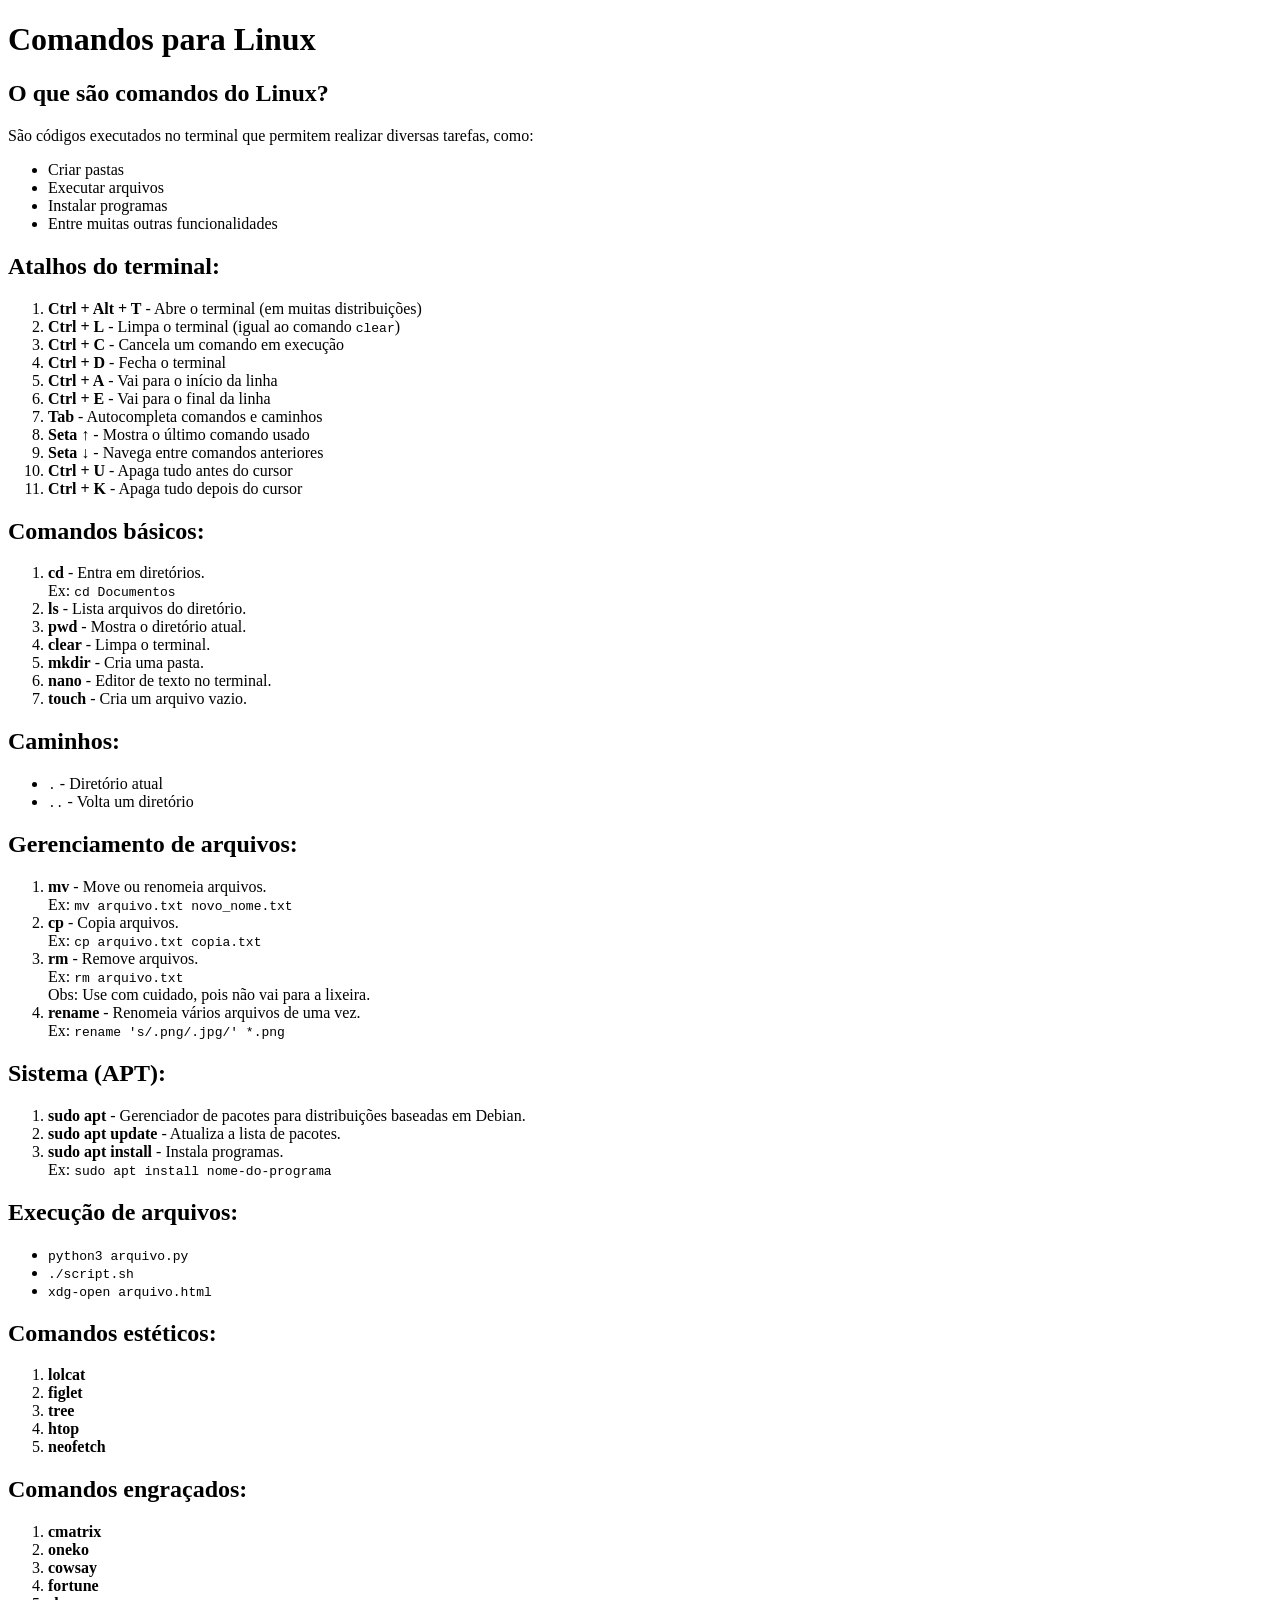
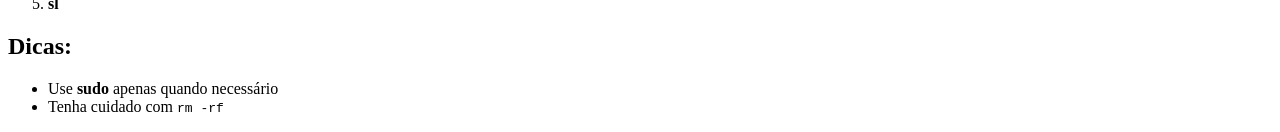
==== index.html @ bd70218e "Add files via upload" ====
<!DOCTYPE html>
<html lang="pt-BR">
<head>
    <meta charset="UTF-8">
    <meta name="viewport" content="width=device-width, initial-scale=1.0">
    <title>Comandos para Linux</title>
</head>
<body>

<h1>Comandos para Linux</h1>

<h2>O que são comandos do Linux?</h2>
<p>São códigos executados no terminal que permitem realizar diversas tarefas, como:</p>
<ul>
    <li>Criar pastas</li>
    <li>Executar arquivos</li>
    <li>Instalar programas</li>
    <li>Entre muitas outras funcionalidades</li>
</ul>

<h2>Atalhos do terminal:</h2>
<ol>
    <li><strong>Ctrl + Alt + T</strong> - Abre o terminal (em muitas distribuições)</li>
    <li><strong>Ctrl + L</strong> - Limpa o terminal (igual ao comando <code>clear</code>)</li>
    <li><strong>Ctrl + C</strong> - Cancela um comando em execução</li>
    <li><strong>Ctrl + D</strong> - Fecha o terminal</li>
    <li><strong>Ctrl + A</strong> - Vai para o início da linha</li>
    <li><strong>Ctrl + E</strong> - Vai para o final da linha</li>
    <li><strong>Tab</strong> - Autocompleta comandos e caminhos</li>
    <li><strong>Seta ↑</strong> - Mostra o último comando usado</li>
    <li><strong>Seta ↓</strong> - Navega entre comandos anteriores</li>
    <li><strong>Ctrl + U</strong> - Apaga tudo antes do cursor</li>
    <li><strong>Ctrl + K</strong> - Apaga tudo depois do cursor</li>
</ol>

<h2>Comandos básicos:</h2>
<ol>
    <li><strong>cd</strong> - Entra em diretórios.<br>
        Ex: <code>cd Documentos</code>
    </li>
    <li><strong>ls</strong> - Lista arquivos do diretório.</li>
    <li><strong>pwd</strong> - Mostra o diretório atual.</li>
    <li><strong>clear</strong> - Limpa o terminal.</li>
    <li><strong>mkdir</strong> - Cria uma pasta.</li>
    <li><strong>nano</strong> - Editor de texto no terminal.</li>
    <li><strong>touch</strong> - Cria um arquivo vazio.</li>
</ol>

<h2>Caminhos:</h2>
<ul>
    <li><code>.</code> - Diretório atual</li>
    <li><code>..</code> - Volta um diretório</li>
</ul>

<h2>Gerenciamento de arquivos:</h2>
<ol>
    <li><strong>mv</strong> - Move ou renomeia arquivos.<br>
        Ex: <code>mv arquivo.txt novo_nome.txt</code>
    </li>
    <li><strong>cp</strong> - Copia arquivos.<br>
        Ex: <code>cp arquivo.txt copia.txt</code>
    </li>
    <li><strong>rm</strong> - Remove arquivos.<br>
        Ex: <code>rm arquivo.txt</code><br>
        Obs: Use com cuidado, pois não vai para a lixeira.
    </li>
    <li><strong>rename</strong> - Renomeia vários arquivos de uma vez.<br>
        Ex: <code>rename 's/.png/.jpg/' *.png</code>
    </li>
</ol>

<h2>Sistema (APT):</h2>
<ol>
    <li><strong>sudo apt</strong> - Gerenciador de pacotes para distribuições baseadas em Debian.</li>
    <li><strong>sudo apt update</strong> - Atualiza a lista de pacotes.</li>
    <li><strong>sudo apt install</strong> - Instala programas.<br>
        Ex: <code>sudo apt install nome-do-programa</code>
    </li>
</ol>

<h2>Execução de arquivos:</h2>
<ul>
    <li><code>python3 arquivo.py</code></li>
    <li><code>./script.sh</code></li>
    <li><code>xdg-open arquivo.html</code></li>
</ul>

<h2>Comandos estéticos:</h2>
<ol>
    <li><strong>lolcat</strong></li>
    <li><strong>figlet</strong></li>
    <li><strong>tree</strong></li>
    <li><strong>htop</strong></li>
    <li><strong>neofetch</strong></li>
</ol>

<h2>Comandos engraçados:</h2>
<ol>
    <li><strong>cmatrix</strong></li>
    <li><strong>oneko</strong></li>
    <li><strong>cowsay</strong></li>
    <li><strong>fortune</strong></li>
    <li><strong>sl</strong></li>
</ol>

<h2>Dicas:</h2>
<ul>
    <li>Use <strong>sudo</strong> apenas quando necessário</li>
    <li>Tenha cuidado com <code>rm -rf</code></li>
</ul>

</body>
</html>
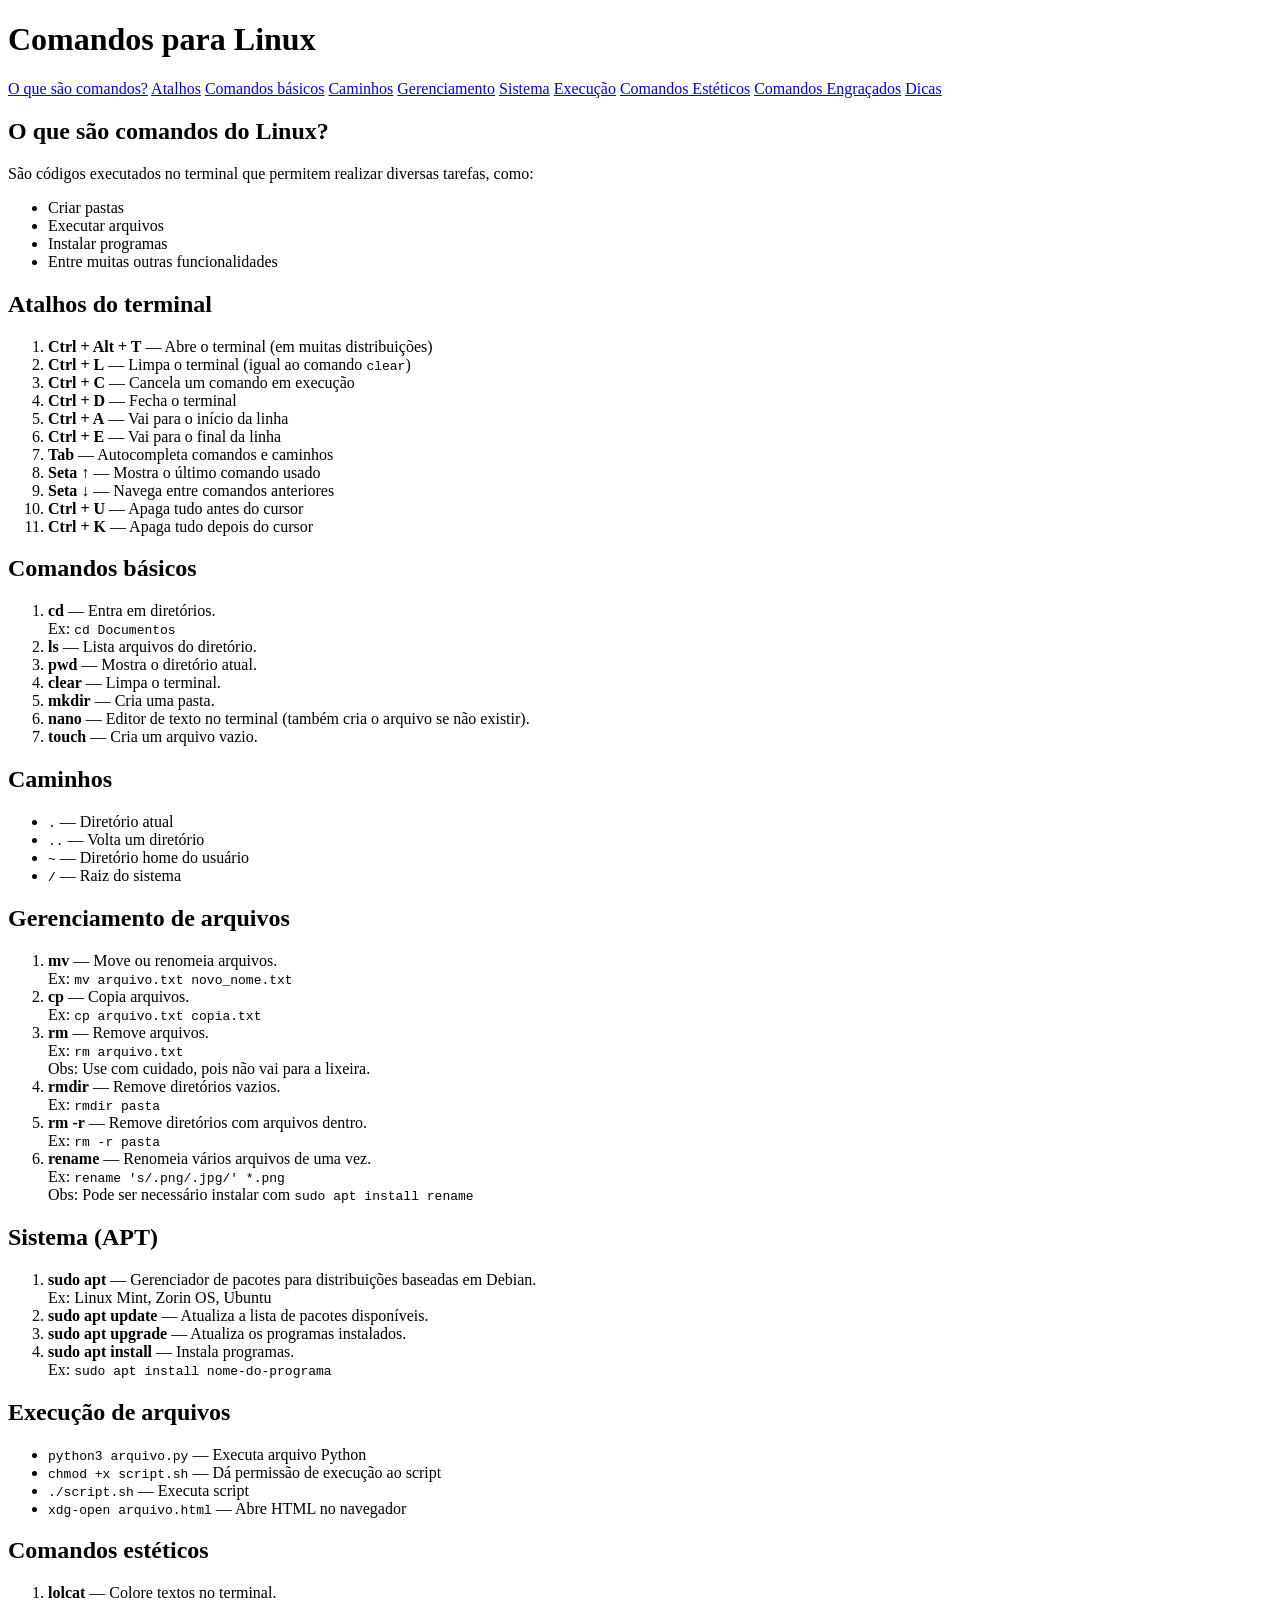
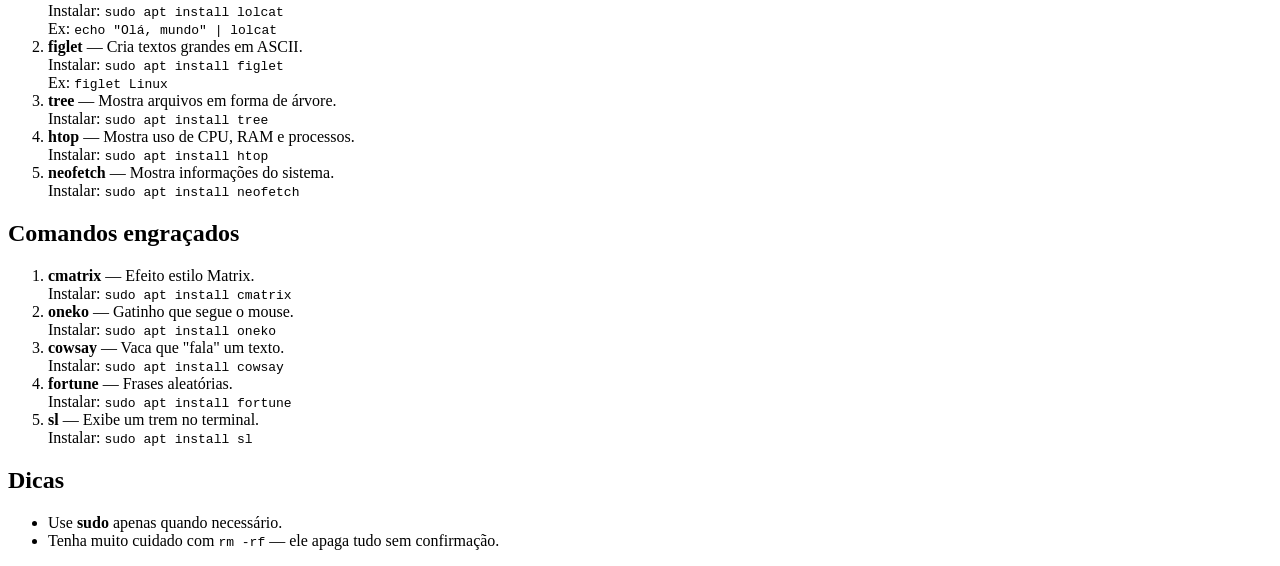
==== commit e75db95b: "Add files via upload" ====
--- a/index.html
+++ b/index.html
@@ -3,111 +3,180 @@
 <head>
     <meta charset="UTF-8">
     <meta name="viewport" content="width=device-width, initial-scale=1.0">
-    <title>Comandos para Linux</title>
+    <link rel="stylesheet" href="styles/style.css">
+    <title>Docs Linux</title>
 </head>
 <body>
+    <header>
+        <h1>Comandos para Linux</h1>
+        <nav>
+            <a href="#q1">O que são comandos?</a>
+            <a href="#q2">Atalhos</a>
+            <a href="#q3">Comandos básicos</a>
+            <a href="#q4">Caminhos</a>
+            <a href="#q5">Gerenciamento</a>
+            <a href="#q6">Sistema</a>
+            <a href="#q7">Execução</a>
+            <a href="#q8">Comandos Estéticos</a>
+            <a href="#q9">Comandos Engraçados</a>
+            <a href="#dicas">Dicas</a>
+        </nav>
+    </header>
+    <main>
+        <section id="q1">
+            <h2>O que são comandos do Linux?</h2>
+            <p>São códigos executados no terminal que permitem realizar diversas tarefas, como:</p>
+            <ul>
+                <li>Criar pastas</li>
+                <li>Executar arquivos</li>
+                <li>Instalar programas</li>
+                <li>Entre muitas outras funcionalidades</li>
+            </ul>
+        </section>
 
-<h1>Comandos para Linux</h1>
+        <section id="q2">
+            <h2>Atalhos do terminal</h2>
+            <ol>
+                <li><strong>Ctrl + Alt + T</strong> — Abre o terminal (em muitas distribuições)</li>
+                <li><strong>Ctrl + L</strong> — Limpa o terminal (igual ao comando <code>clear</code>)</li>
+                <li><strong>Ctrl + C</strong> — Cancela um comando em execução</li>
+                <li><strong>Ctrl + D</strong> — Fecha o terminal</li>
+                <li><strong>Ctrl + A</strong> — Vai para o início da linha</li>
+                <li><strong>Ctrl + E</strong> — Vai para o final da linha</li>
+                <li><strong>Tab</strong> — Autocompleta comandos e caminhos</li>
+                <li><strong>Seta ↑</strong> — Mostra o último comando usado</li>
+                <li><strong>Seta ↓</strong> — Navega entre comandos anteriores</li>
+                <li><strong>Ctrl + U</strong> — Apaga tudo antes do cursor</li>
+                <li><strong>Ctrl + K</strong> — Apaga tudo depois do cursor</li>
+            </ol>
+        </section>
 
-<h2>O que são comandos do Linux?</h2>
-<p>São códigos executados no terminal que permitem realizar diversas tarefas, como:</p>
-<ul>
-    <li>Criar pastas</li>
-    <li>Executar arquivos</li>
-    <li>Instalar programas</li>
-    <li>Entre muitas outras funcionalidades</li>
-</ul>
+        <section id="q3">
+            <h2>Comandos básicos</h2>
+            <ol>
+                <li><strong>cd</strong> — Entra em diretórios.<br>
+                    Ex: <code>cd Documentos</code>
+                </li>
+                <li><strong>ls</strong> — Lista arquivos do diretório.</li>
+                <li><strong>pwd</strong> — Mostra o diretório atual.</li>
+                <li><strong>clear</strong> — Limpa o terminal.</li>
+                <li><strong>mkdir</strong> — Cria uma pasta.</li>
+                <li><strong>nano</strong> — Editor de texto no terminal (também cria o arquivo se não existir).</li>
+                <li><strong>touch</strong> — Cria um arquivo vazio.</li>
+            </ol>
+        </section>
 
-<h2>Atalhos do terminal:</h2>
-<ol>
-    <li><strong>Ctrl + Alt + T</strong> - Abre o terminal (em muitas distribuições)</li>
-    <li><strong>Ctrl + L</strong> - Limpa o terminal (igual ao comando <code>clear</code>)</li>
-    <li><strong>Ctrl + C</strong> - Cancela um comando em execução</li>
-    <li><strong>Ctrl + D</strong> - Fecha o terminal</li>
-    <li><strong>Ctrl + A</strong> - Vai para o início da linha</li>
-    <li><strong>Ctrl + E</strong> - Vai para o final da linha</li>
-    <li><strong>Tab</strong> - Autocompleta comandos e caminhos</li>
-    <li><strong>Seta ↑</strong> - Mostra o último comando usado</li>
-    <li><strong>Seta ↓</strong> - Navega entre comandos anteriores</li>
-    <li><strong>Ctrl + U</strong> - Apaga tudo antes do cursor</li>
-    <li><strong>Ctrl + K</strong> - Apaga tudo depois do cursor</li>
-</ol>
+        <section id="q4">
+            <h2>Caminhos</h2>
+            <ul>
+                <li><code>.</code> — Diretório atual</li>
+                <li><code>..</code> — Volta um diretório</li>
+                <li><code>~</code> — Diretório home do usuário</li>
+                <li><code>/</code> — Raiz do sistema</li>
+            </ul>
+        </section>
 
-<h2>Comandos básicos:</h2>
-<ol>
-    <li><strong>cd</strong> - Entra em diretórios.<br>
-        Ex: <code>cd Documentos</code>
-    </li>
-    <li><strong>ls</strong> - Lista arquivos do diretório.</li>
-    <li><strong>pwd</strong> - Mostra o diretório atual.</li>
-    <li><strong>clear</strong> - Limpa o terminal.</li>
-    <li><strong>mkdir</strong> - Cria uma pasta.</li>
-    <li><strong>nano</strong> - Editor de texto no terminal.</li>
-    <li><strong>touch</strong> - Cria um arquivo vazio.</li>
-</ol>
+        <section id="q5">
+            <h2>Gerenciamento de arquivos</h2>
+            <ol>
+                <li><strong>mv</strong> — Move ou renomeia arquivos.<br>
+                    Ex: <code>mv arquivo.txt novo_nome.txt</code>
+                </li>
+                <li><strong>cp</strong> — Copia arquivos.<br>
+                    Ex: <code>cp arquivo.txt copia.txt</code>
+                </li>
+                <li><strong>rm</strong> — Remove arquivos.<br>
+                    Ex: <code>rm arquivo.txt</code><br>
+                    Obs: Use com cuidado, pois não vai para a lixeira.
+                </li>
+                <li><strong>rmdir</strong> — Remove diretórios vazios.<br>
+                    Ex: <code>rmdir pasta</code>
+                </li>
+                <li><strong>rm -r</strong> — Remove diretórios com arquivos dentro.<br>
+                    Ex: <code>rm -r pasta</code>
+                </li>
+                <li><strong>rename</strong> — Renomeia vários arquivos de uma vez.<br>
+                    Ex: <code>rename 's/.png/.jpg/' *.png</code><br>
+                    Obs: Pode ser necessário instalar com <code>sudo apt install rename</code>
+                </li>
+            </ol>
+        </section>
 
-<h2>Caminhos:</h2>
-<ul>
-    <li><code>.</code> - Diretório atual</li>
-    <li><code>..</code> - Volta um diretório</li>
-</ul>
+        <section id="q6">
+            <h2>Sistema (APT)</h2>
+            <ol>
+                <li><strong>sudo apt</strong> — Gerenciador de pacotes para distribuições baseadas em Debian.<br>
+                    Ex: Linux Mint, Zorin OS, Ubuntu
+                </li>
+                <li><strong>sudo apt update</strong> — Atualiza a lista de pacotes disponíveis.</li>
+                <li><strong>sudo apt upgrade</strong> — Atualiza os programas instalados.</li>
+                <li><strong>sudo apt install</strong> — Instala programas.<br>
+                    Ex: <code>sudo apt install nome-do-programa</code>
+                </li>
+            </ol>
+        </section>
 
-<h2>Gerenciamento de arquivos:</h2>
-<ol>
-    <li><strong>mv</strong> - Move ou renomeia arquivos.<br>
-        Ex: <code>mv arquivo.txt novo_nome.txt</code>
-    </li>
-    <li><strong>cp</strong> - Copia arquivos.<br>
-        Ex: <code>cp arquivo.txt copia.txt</code>
-    </li>
-    <li><strong>rm</strong> - Remove arquivos.<br>
-        Ex: <code>rm arquivo.txt</code><br>
-        Obs: Use com cuidado, pois não vai para a lixeira.
-    </li>
-    <li><strong>rename</strong> - Renomeia vários arquivos de uma vez.<br>
-        Ex: <code>rename 's/.png/.jpg/' *.png</code>
-    </li>
-</ol>
+        <section id="q7">
+            <h2>Execução de arquivos</h2>
+            <ul>
+                <li><code>python3 arquivo.py</code> — Executa arquivo Python</li>
+                <li><code>chmod +x script.sh</code> — Dá permissão de execução ao script</li>
+                <li><code>./script.sh</code> — Executa script</li>
+                <li><code>xdg-open arquivo.html</code> — Abre HTML no navegador</li>
+            </ul>
+        </section>
 
-<h2>Sistema (APT):</h2>
-<ol>
-    <li><strong>sudo apt</strong> - Gerenciador de pacotes para distribuições baseadas em Debian.</li>
-    <li><strong>sudo apt update</strong> - Atualiza a lista de pacotes.</li>
-    <li><strong>sudo apt install</strong> - Instala programas.<br>
-        Ex: <code>sudo apt install nome-do-programa</code>
-    </li>
-</ol>
+        <section id="q8">
+            <h2>Comandos estéticos</h2>
+            <ol>
+                <li><strong>lolcat</strong> — Colore textos no terminal.<br>
+                    Instalar: <code>sudo apt install lolcat</code><br>
+                    Ex: <code>echo "Olá, mundo" | lolcat</code>
+                </li>
+                <li><strong>figlet</strong> — Cria textos grandes em ASCII.<br>
+                    Instalar: <code>sudo apt install figlet</code><br>
+                    Ex: <code>figlet Linux</code>
+                </li>
+                <li><strong>tree</strong> — Mostra arquivos em forma de árvore.<br>
+                    Instalar: <code>sudo apt install tree</code>
+                </li>
+                <li><strong>htop</strong> — Mostra uso de CPU, RAM e processos.<br>
+                    Instalar: <code>sudo apt install htop</code>
+                </li>
+                <li><strong>neofetch</strong> — Mostra informações do sistema.<br>
+                    Instalar: <code>sudo apt install neofetch</code>
+                </li>
+            </ol>
+        </section>
 
-<h2>Execução de arquivos:</h2>
-<ul>
-    <li><code>python3 arquivo.py</code></li>
-    <li><code>./script.sh</code></li>
-    <li><code>xdg-open arquivo.html</code></li>
-</ul>
+        <section id="q9">
+            <h2>Comandos engraçados</h2>
+            <ol>
+                <li><strong>cmatrix</strong> — Efeito estilo Matrix.<br>
+                    Instalar: <code>sudo apt install cmatrix</code>
+                </li>
+                <li><strong>oneko</strong> — Gatinho que segue o mouse.<br>
+                    Instalar: <code>sudo apt install oneko</code>
+                </li>
+                <li><strong>cowsay</strong> — Vaca que "fala" um texto.<br>
+                    Instalar: <code>sudo apt install cowsay</code>
+                </li>
+                <li><strong>fortune</strong> — Frases aleatórias.<br>
+                    Instalar: <code>sudo apt install fortune</code>
+                </li>
+                <li><strong>sl</strong> — Exibe um trem no terminal.<br>
+                    Instalar: <code>sudo apt install sl</code>
+                </li>
+            </ol>
+        </section>
 
-<h2>Comandos estéticos:</h2>
-<ol>
-    <li><strong>lolcat</strong></li>
-    <li><strong>figlet</strong></li>
-    <li><strong>tree</strong></li>
-    <li><strong>htop</strong></li>
-    <li><strong>neofetch</strong></li>
-</ol>
-
-<h2>Comandos engraçados:</h2>
-<ol>
-    <li><strong>cmatrix</strong></li>
-    <li><strong>oneko</strong></li>
-    <li><strong>cowsay</strong></li>
-    <li><strong>fortune</strong></li>
-    <li><strong>sl</strong></li>
-</ol>
-
-<h2>Dicas:</h2>
-<ul>
-    <li>Use <strong>sudo</strong> apenas quando necessário</li>
-    <li>Tenha cuidado com <code>rm -rf</code></li>
-</ul>
-
+        <section id="dicas">
+            <h2>Dicas</h2>
+            <ul>
+                <li>Use <strong>sudo</strong> apenas quando necessário.</li>
+                <li>Tenha muito cuidado com <code>rm -rf</code> — ele apaga tudo sem confirmação.</li>
+            </ul>
+        </section>
+    </main>
 </body>
 </html>
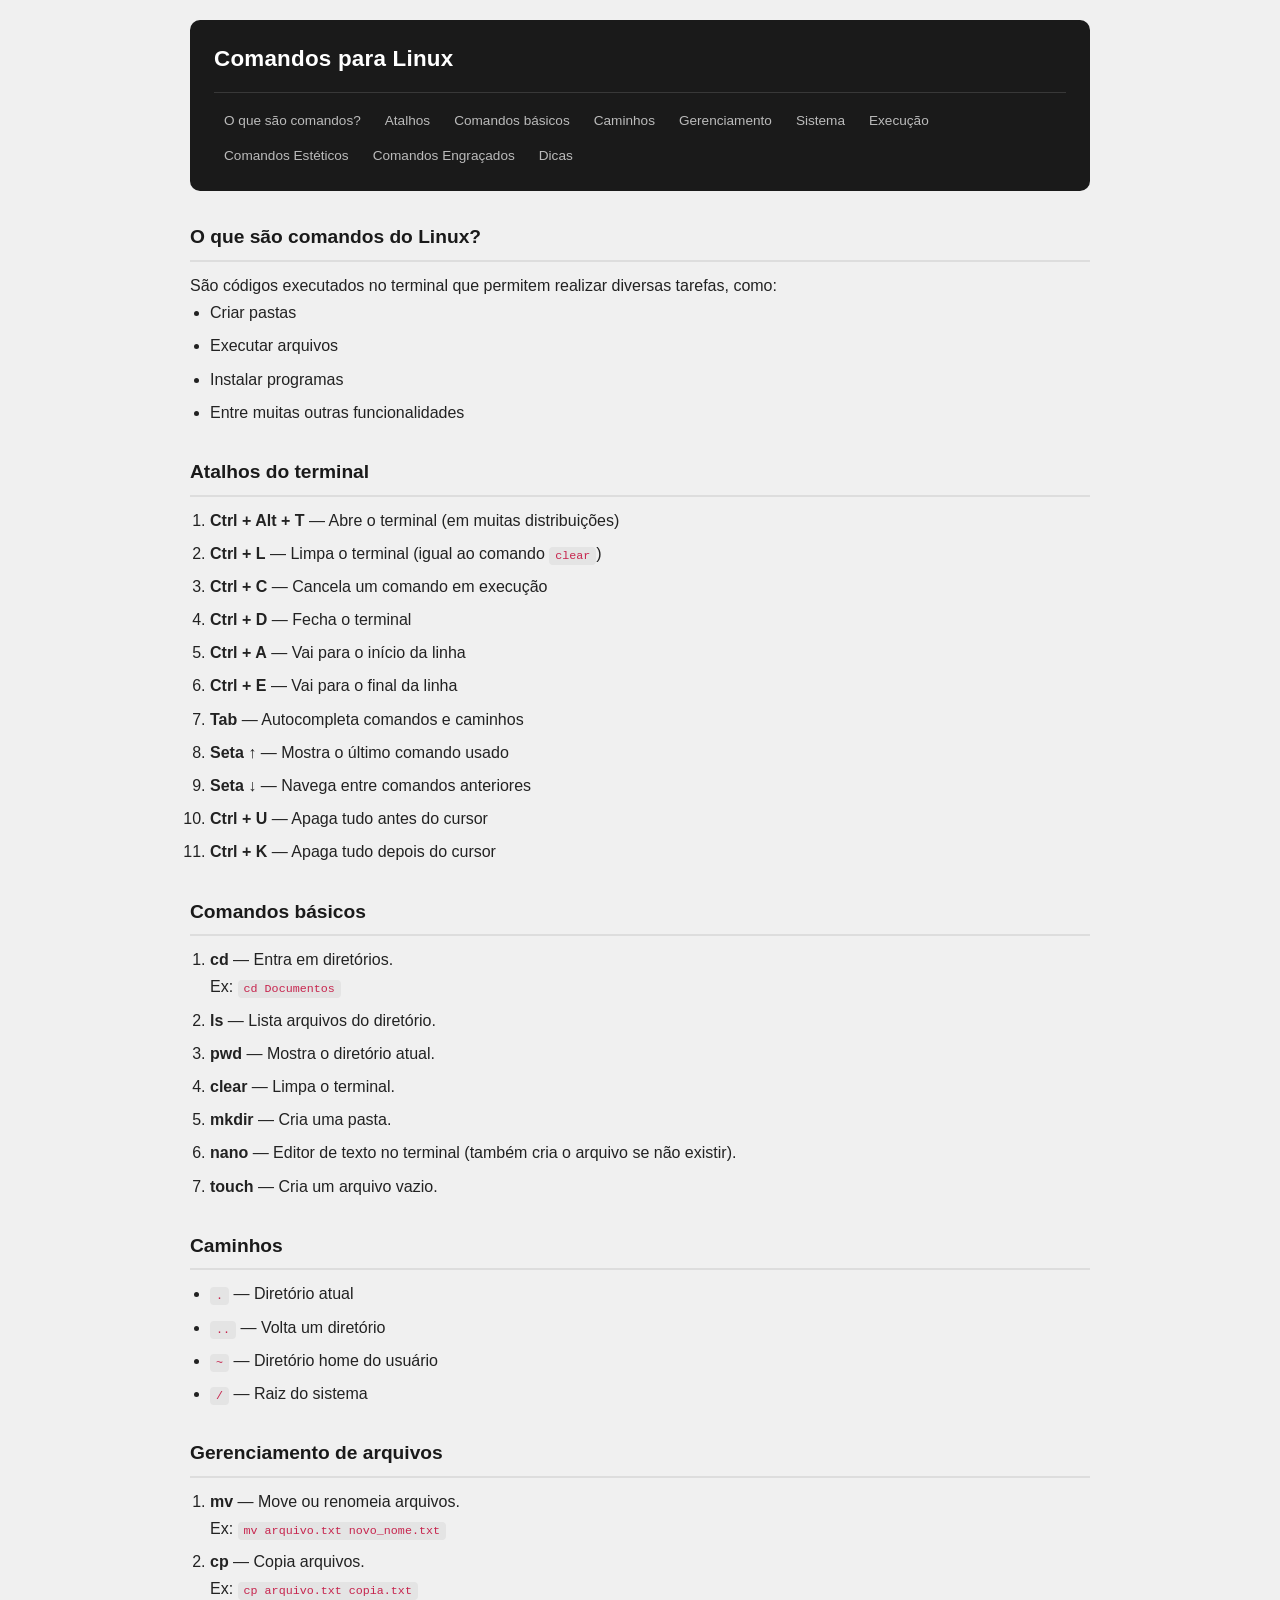
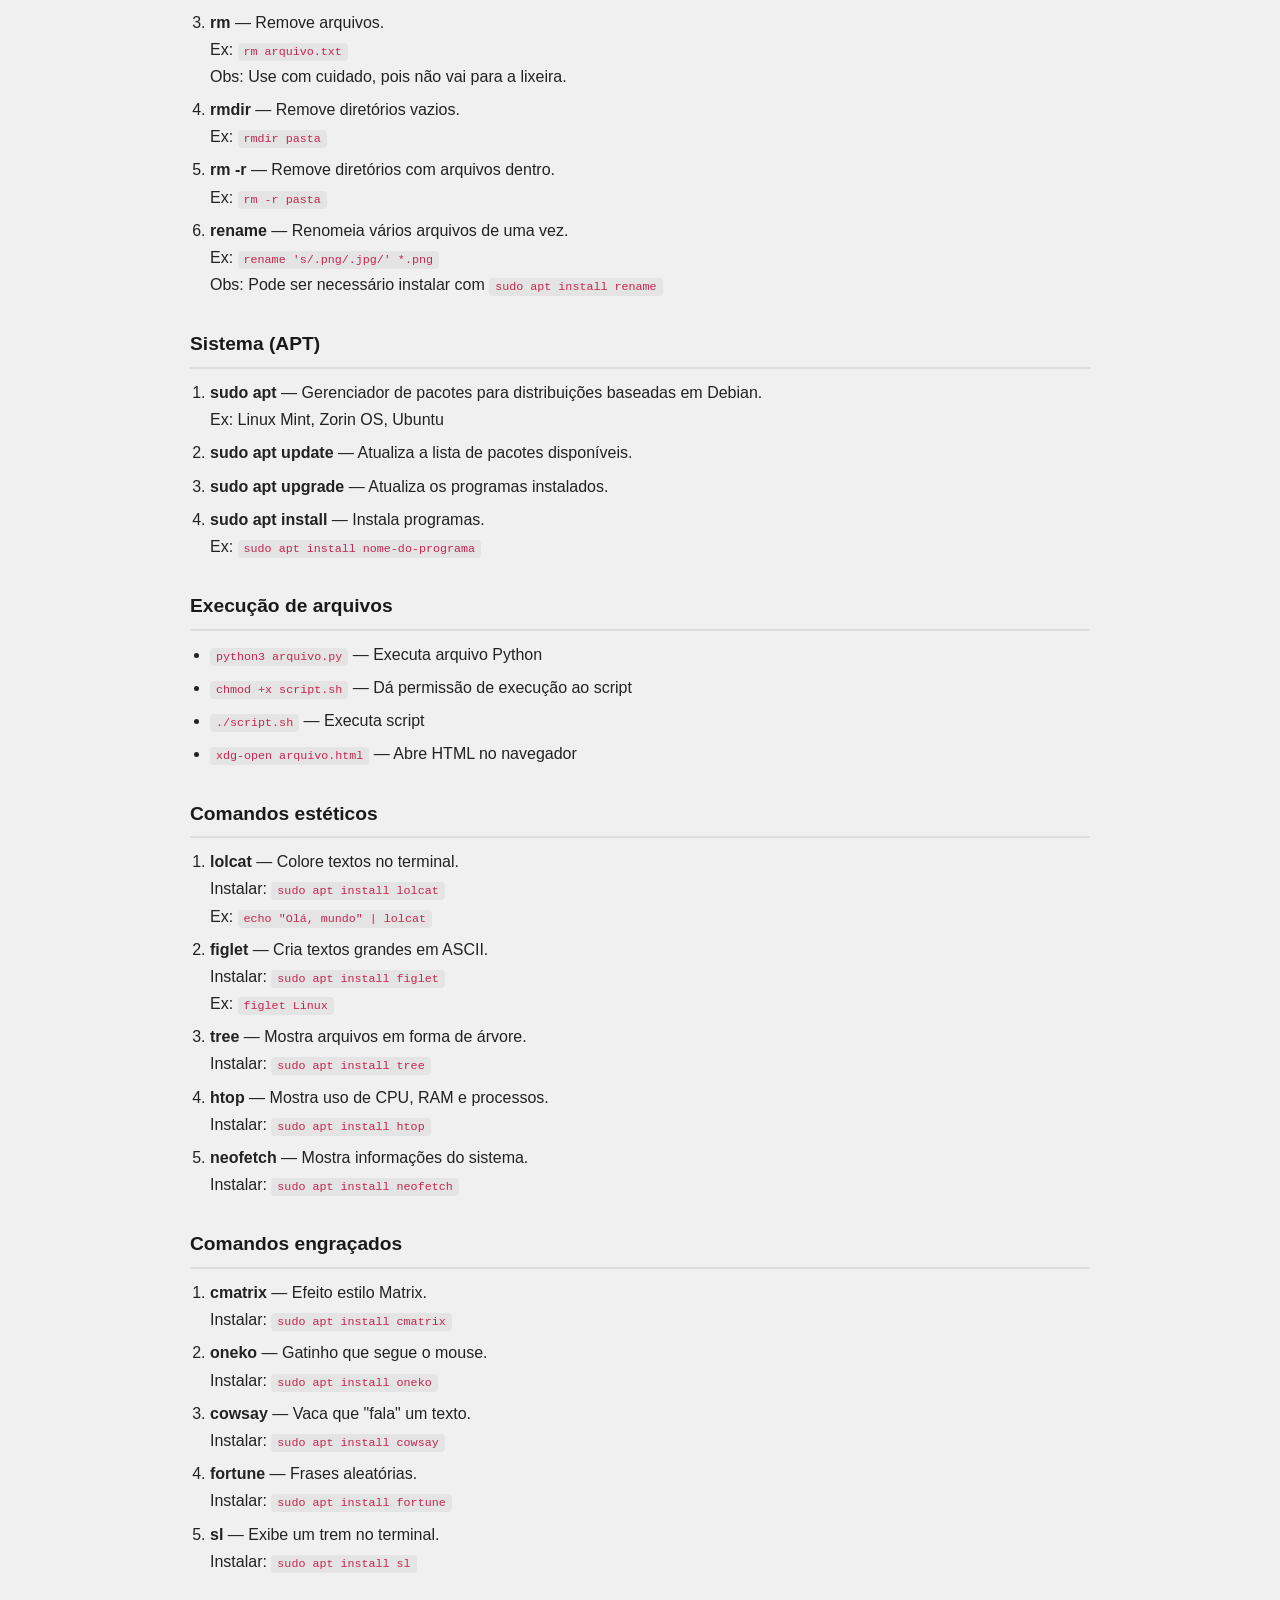
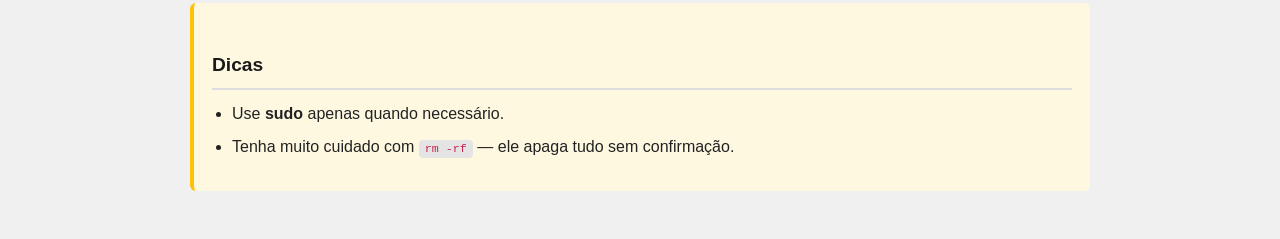
==== commit 55fe2cf0: "Update index.html" ====
--- a/index.html
+++ b/index.html
@@ -3,7 +3,7 @@
 <head>
     <meta charset="UTF-8">
     <meta name="viewport" content="width=device-width, initial-scale=1.0">
-    <link rel="stylesheet" href="styles/style.css">
+    <link rel="stylesheet" href="style.css">
     <title>Docs Linux</title>
 </head>
 <body>
@@ -179,4 +179,4 @@
         </section>
     </main>
 </body>
-</html>+</html>
--- a/style.css
+++ b/style.css
@@ -0,0 +1,138 @@
+/* Reset básico */
+* {
+  margin: 0;
+  padding: 0;
+  box-sizing: border-box;
+}
+
+html {
+  scroll-behavior: smooth;
+}
+
+/* Corpo */
+body {
+  font-family: Arial, Helvetica, sans-serif;
+  background-color: #f0f0f0;
+  color: #222;
+  line-height: 1.7;
+  padding: 20px;
+}
+
+/* Header */
+header {
+  background-color: #1a1a1a;
+  color: #fff;
+  padding: 20px 24px;
+  border-radius: 10px;
+  margin-bottom: 24px;
+  max-width: 900px;
+  margin-left: auto;
+  margin-right: auto;
+}
+
+header h1 {
+  margin-bottom: 14px;
+  font-size: 1.4em;
+  letter-spacing: 0.01em;
+}
+
+/* Menu */
+nav {
+  border-top: 1px solid #383838;
+  padding-top: 12px;
+  display: flex;
+  flex-wrap: wrap;
+  gap: 4px;
+}
+
+nav a {
+  color: #bbb;
+  text-decoration: none;
+  font-size: 0.85em;
+  padding: 4px 10px;
+  border-radius: 5px;
+  transition: background 0.15s, color 0.15s;
+}
+
+nav a:hover {
+  background-color: #333;
+  color: #fff;
+}
+
+/* Conteúdo */
+main {
+  max-width: 900px;
+  margin: 0 auto;
+}
+
+/* Títulos */
+h2 {
+  margin-top: 30px;
+  margin-bottom: 10px;
+  color: #1a1a1a;
+  font-size: 1.2em;
+  border-bottom: 2px solid #ddd;
+  padding-bottom: 6px;
+}
+
+/* Listas */
+ul, ol {
+  margin-left: 20px;
+  margin-bottom: 15px;
+}
+
+li {
+  margin-bottom: 6px;
+}
+
+/* Código inline */
+code {
+  background-color: #e4e4e4;
+  padding: 2px 6px;
+  border-radius: 4px;
+  font-family: monospace;
+  font-size: 0.9em;
+  color: #c7254e;
+}
+
+/* Seções */
+section {
+  margin-bottom: 28px;
+}
+
+/* Dicas */
+#dicas {
+  background-color: #fff8e1;
+  padding: 16px 18px;
+  border-left: 4px solid #ffc107;
+  border-radius: 6px;
+}
+
+/* Box de código */
+.box {
+  background-color: #e8e8e8;
+  border-radius: 8px;
+  padding: 14px 18px;
+  border-left: 4px solid #1a1a1a;
+  margin-bottom: 16px;
+}
+
+.box p:first-child {
+  font-family: Arial, Helvetica, sans-serif;
+  font-weight: bold;
+  font-size: 0.75em;
+  color: #777;
+  text-transform: uppercase;
+  letter-spacing: 0.06em;
+  margin-bottom: 8px;
+}
+
+.box pre {
+  white-space: pre-wrap;
+  word-break: break-word;
+  margin: 0;
+  font-family: monospace;
+  font-size: 0.9em;
+  color: #2a2a2a;
+  line-height: 1.6;
+}
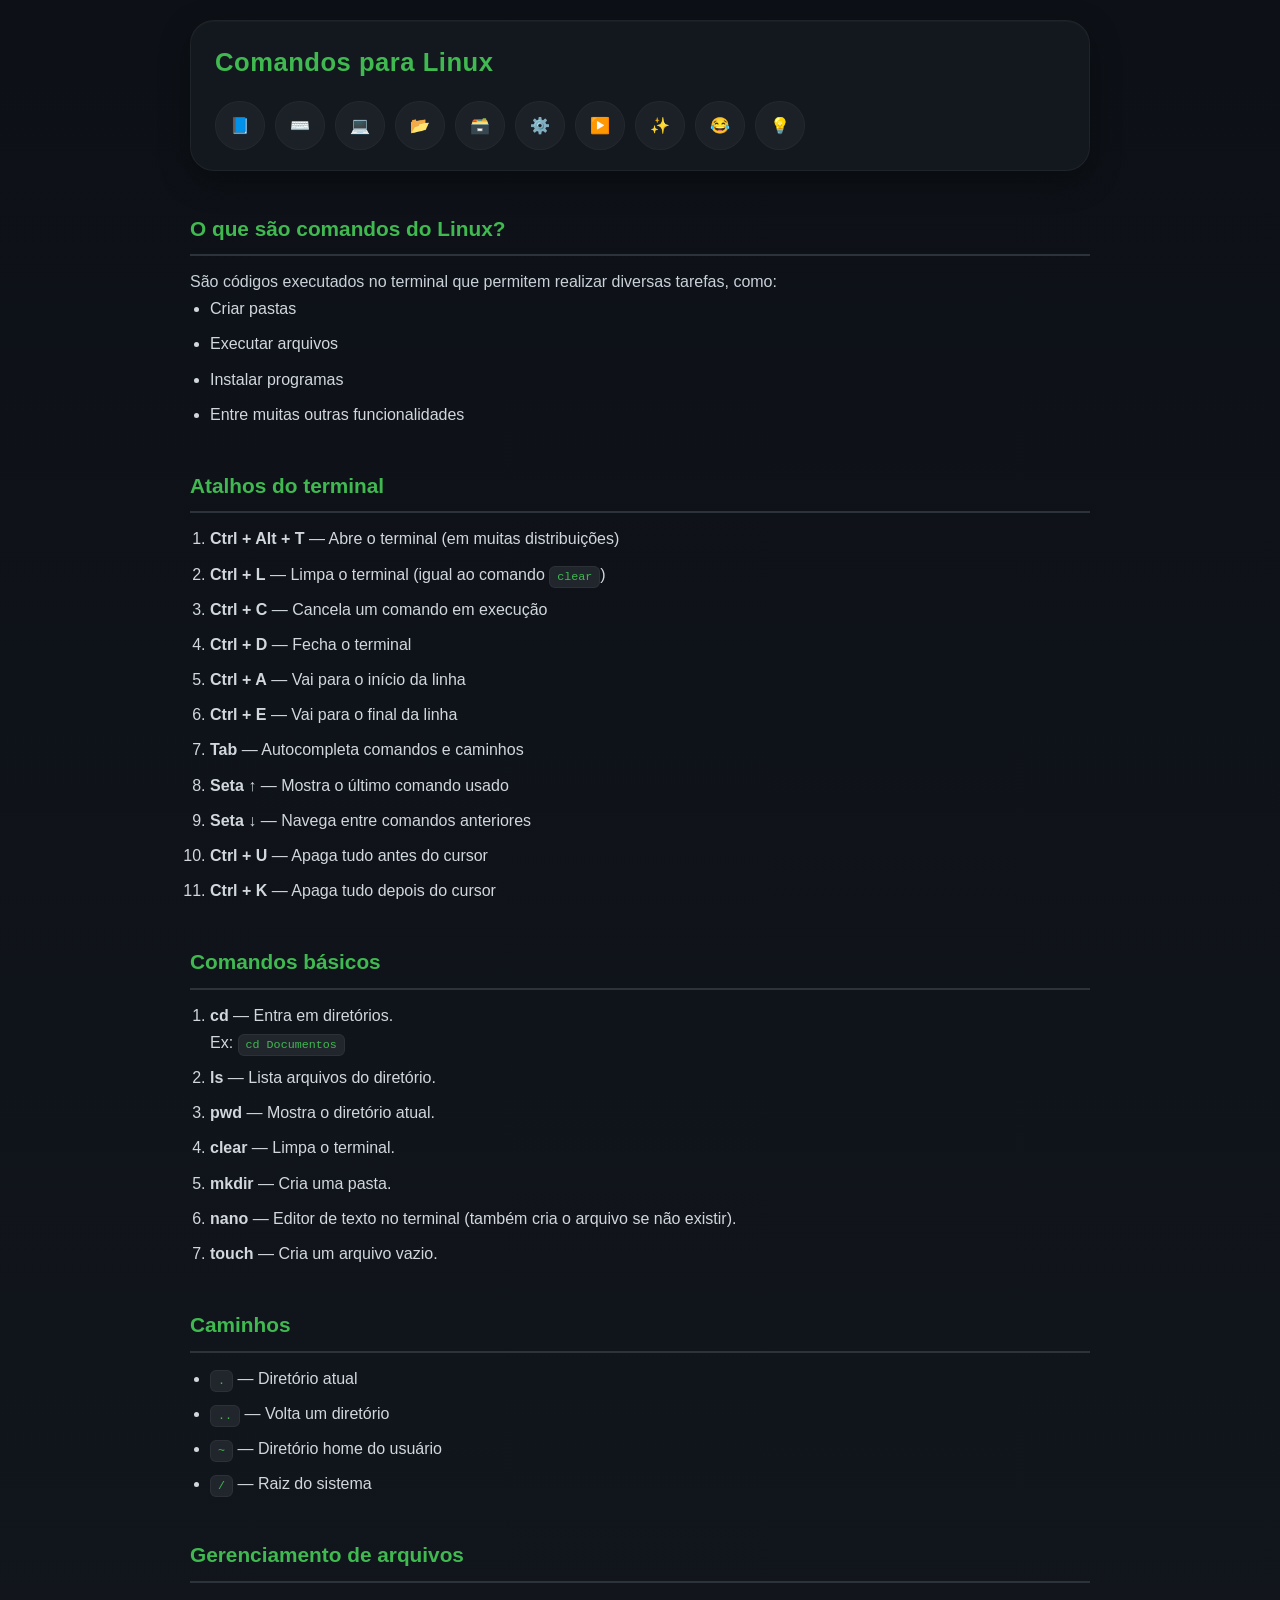
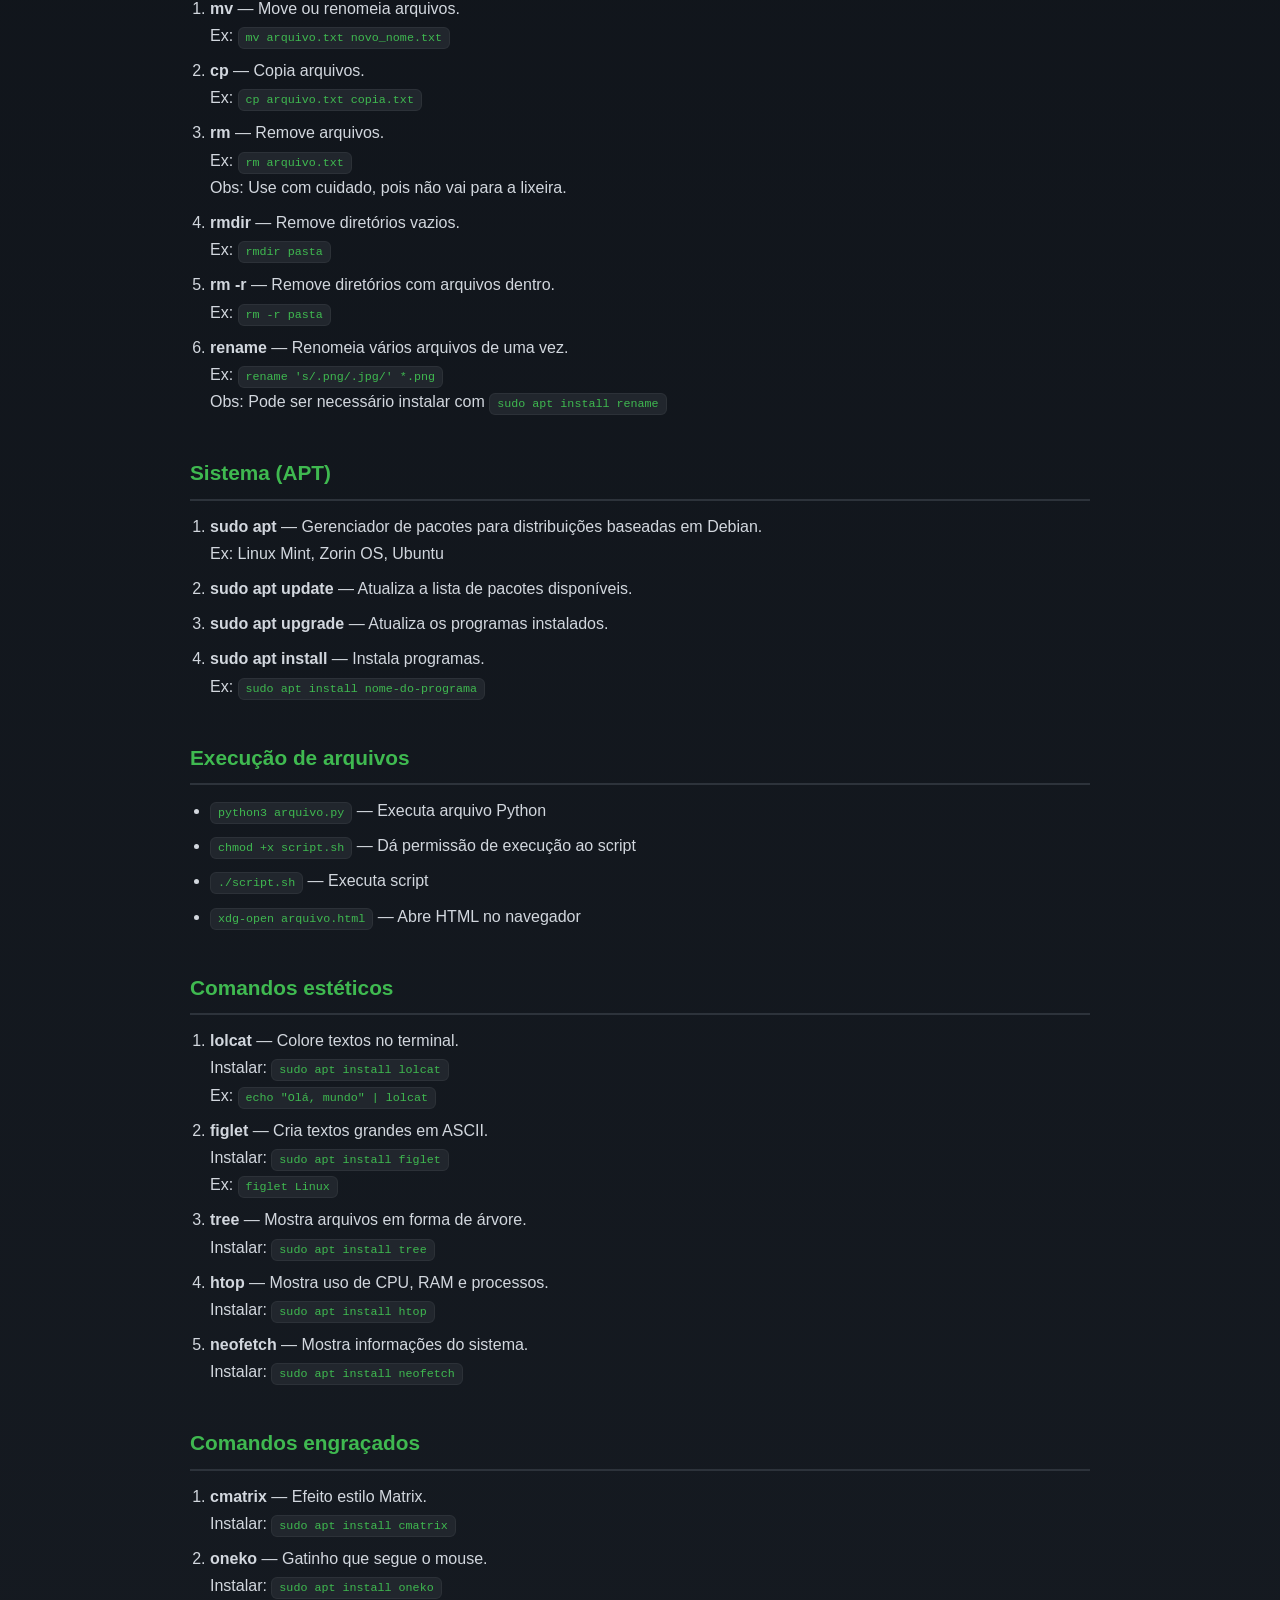
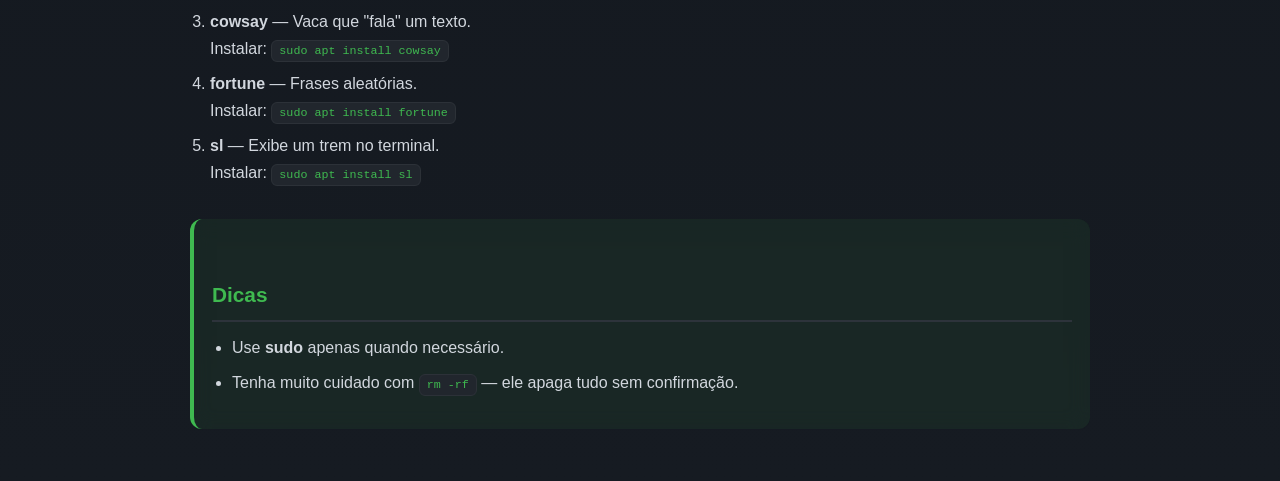
==== commit d11b2900: "Add files via upload" ====
--- a/index.html
+++ b/index.html
@@ -10,16 +10,16 @@
     <header>
         <h1>Comandos para Linux</h1>
         <nav>
-            <a href="#q1">O que são comandos?</a>
-            <a href="#q2">Atalhos</a>
-            <a href="#q3">Comandos básicos</a>
-            <a href="#q4">Caminhos</a>
-            <a href="#q5">Gerenciamento</a>
-            <a href="#q6">Sistema</a>
-            <a href="#q7">Execução</a>
-            <a href="#q8">Comandos Estéticos</a>
-            <a href="#q9">Comandos Engraçados</a>
-            <a href="#dicas">Dicas</a>
+            <a href="#q1">📘</a>
+            <a href="#q2">⌨️</a>
+            <a href="#q3">💻</a>
+            <a href="#q4">📂</a>
+            <a href="#q5">🗃️</a>
+            <a href="#q6">⚙️</a>
+            <a href="#q7">▶️</a>
+            <a href="#q8">✨</a>
+            <a href="#q9">😂</a>
+            <a href="#dicas">💡</a>
         </nav>
     </header>
     <main>
@@ -179,4 +179,4 @@
         </section>
     </main>
 </body>
-</html>
+</html>
--- a/style.css
+++ b/style.css
@@ -12,127 +12,282 @@
 /* Corpo */
 body {
   font-family: Arial, Helvetica, sans-serif;
-  background-color: #f0f0f0;
-  color: #222;
+
+  background:
+    linear-gradient(to bottom, #0d1117, #161b22);
+
+  color: #e6edf3;
+
   line-height: 1.7;
+
   padding: 20px;
 }
 
 /* Header */
 header {
-  background-color: #1a1a1a;
+  position: sticky;
+
+  top: 20px;
+
+  z-index: 100;
+
+  background: rgba(22, 27, 34, 0.75);
+
+  backdrop-filter: blur(14px);
+
+  border: 1px solid rgba(255,255,255,0.05);
+
   color: #fff;
+
   padding: 20px 24px;
-  border-radius: 10px;
+
+  border-radius: 24px;
+
   margin-bottom: 24px;
+
   max-width: 900px;
+
   margin-left: auto;
   margin-right: auto;
+
+  box-shadow:
+    0 10px 30px rgba(0,0,0,0.35),
+    inset 0 1px 1px rgba(255,255,255,0.03);
 }
 
 header h1 {
-  margin-bottom: 14px;
-  font-size: 1.4em;
-  letter-spacing: 0.01em;
+  margin-bottom: 16px;
+
+  font-size: 1.6em;
+
+  letter-spacing: 0.02em;
+
+  color: #3fb950;
 }
 
 /* Menu */
 nav {
-  border-top: 1px solid #383838;
-  padding-top: 12px;
   display: flex;
+
   flex-wrap: wrap;
-  gap: 4px;
-}
-
+
+  gap: 10px;
+}
+
+/* Links */
 nav a {
-  color: #bbb;
+  display: flex;
+
+  align-items: center;
+
+  gap: 8px;
+
+  color: #c9d1d9;
+
   text-decoration: none;
-  font-size: 0.85em;
-  padding: 4px 10px;
-  border-radius: 5px;
-  transition: background 0.15s, color 0.15s;
-}
-
+
+  background: rgba(255,255,255,0.04);
+
+  padding: 10px 14px;
+
+  border-radius: 999px;
+
+  transition:
+    transform 0.2s,
+    background 0.2s,
+    color 0.2s;
+
+  border: 1px solid rgba(255,255,255,0.03);
+}
+
+/* Hover */
 nav a:hover {
-  background-color: #333;
-  color: #fff;
+  transform: translateY(-3px) scale(1.04);
+
+  background: rgba(63, 185, 80, 0.18);
+
+  color: #3fb950;
 }
 
 /* Conteúdo */
 main {
   max-width: 900px;
+
   margin: 0 auto;
 }
 
 /* Títulos */
 h2 {
-  margin-top: 30px;
-  margin-bottom: 10px;
-  color: #1a1a1a;
-  font-size: 1.2em;
-  border-bottom: 2px solid #ddd;
-  padding-bottom: 6px;
+  margin-top: 40px;
+
+  margin-bottom: 12px;
+
+  color: #3fb950;
+
+  font-size: 1.3em;
+
+  border-bottom: 2px solid #2d333b;
+
+  padding-bottom: 8px;
+}
+
+/* Parágrafos */
+p {
+  color: #c9d1d9;
 }
 
 /* Listas */
-ul, ol {
+ul,
+ol {
   margin-left: 20px;
+
   margin-bottom: 15px;
 }
 
 li {
-  margin-bottom: 6px;
+  margin-bottom: 8px;
+
+  color: #d2d7de;
 }
 
 /* Código inline */
 code {
-  background-color: #e4e4e4;
-  padding: 2px 6px;
-  border-radius: 4px;
+  background-color: #21262d;
+
+  padding: 3px 7px;
+
+  border-radius: 6px;
+
   font-family: monospace;
+
   font-size: 0.9em;
-  color: #c7254e;
+
+  color: #3fb950;
+
+  border: 1px solid rgba(255,255,255,0.05);
 }
 
 /* Seções */
 section {
-  margin-bottom: 28px;
+  margin-bottom: 32px;
 }
 
 /* Dicas */
 #dicas {
-  background-color: #fff8e1;
-  padding: 16px 18px;
-  border-left: 4px solid #ffc107;
-  border-radius: 6px;
+  background: rgba(63, 185, 80, 0.08);
+
+  padding: 18px;
+
+  border-left: 4px solid #3fb950;
+
+  border-radius: 12px;
+
+  backdrop-filter: blur(10px);
 }
 
 /* Box de código */
 .box {
-  background-color: #e8e8e8;
-  border-radius: 8px;
-  padding: 14px 18px;
-  border-left: 4px solid #1a1a1a;
-  margin-bottom: 16px;
+  background: rgba(255,255,255,0.03);
+
+  border-radius: 14px;
+
+  padding: 16px 20px;
+
+  border-left: 4px solid #3fb950;
+
+  margin-bottom: 18px;
+
+  backdrop-filter: blur(10px);
+
+  border: 1px solid rgba(255,255,255,0.03);
 }
 
 .box p:first-child {
   font-family: Arial, Helvetica, sans-serif;
+
   font-weight: bold;
+
   font-size: 0.75em;
-  color: #777;
+
+  color: #8b949e;
+
   text-transform: uppercase;
-  letter-spacing: 0.06em;
-  margin-bottom: 8px;
+
+  letter-spacing: 0.08em;
+
+  margin-bottom: 10px;
 }
 
 .box pre {
   white-space: pre-wrap;
+
   word-break: break-word;
+
   margin: 0;
+
   font-family: monospace;
-  font-size: 0.9em;
-  color: #2a2a2a;
-  line-height: 1.6;
+
+  font-size: 0.95em;
+
+  color: #e6edf3;
+
+  line-height: 1.7;
+}
+
+/* Mobile */
+@media screen and (max-width: 768px) {
+
+  header {
+    border-radius: 20px;
+  }
+
+  nav {
+    position: fixed;
+
+    bottom: 18px;
+
+    left: 50%;
+
+    transform: translateX(-50%);
+
+    width: 92%;
+
+    background: rgba(13, 17, 23, 0.85);
+
+    backdrop-filter: blur(16px);
+
+    border-radius: 999px;
+
+    padding: 10px;
+
+    overflow-x: auto;
+
+    flex-wrap: nowrap;
+
+    z-index: 999;
+
+    scrollbar-width: none;
+
+    box-shadow:
+      0 10px 30px rgba(0,0,0,0.45),
+      inset 0 1px 1px rgba(255,255,255,0.04);
+  }
+
+  nav::-webkit-scrollbar {
+    display: none;
+  }
+
+  nav a {
+    flex: 0 0 auto;
+
+    white-space: nowrap;
+
+    font-size: 0.9em;
+
+    padding: 10px 14px;
+  }
+
+  body {
+    padding-bottom: 120px;
+  }
 }
